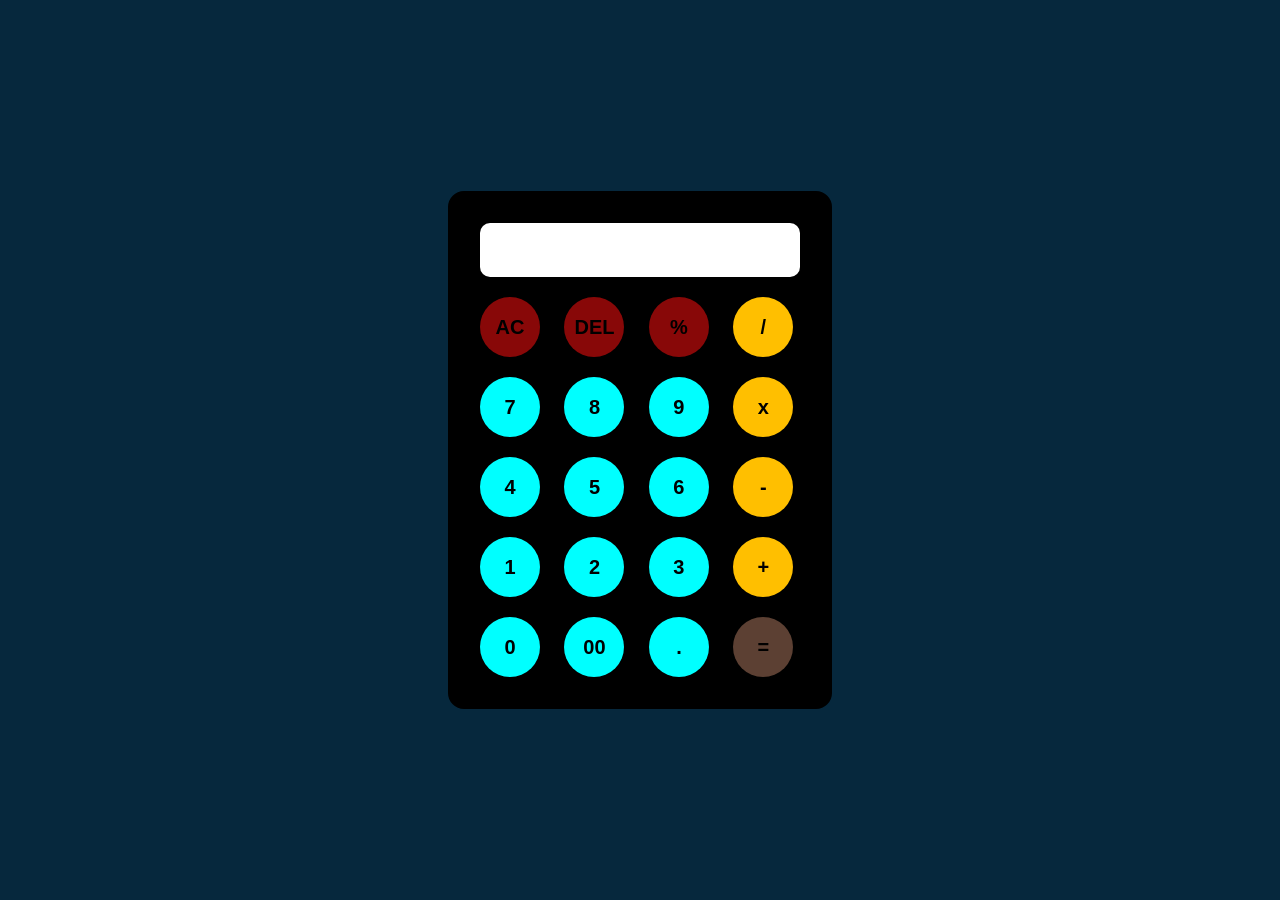
==== Calculator/index.html @ 6ae03a4c "Add files via upload" ====
<!DOCTYPE html>
<html lang="en">
<head>
  <meta charset="UTF-8" />
  <meta name="viewport" content="width=device-width, initial-scale=1.0" />
  <title>Calculator</title>
  <link rel="stylesheet" href="style.css" />
</head>
<body>
  <main>
    <div id="container">
      <div id="hello">
        <input type="text" name="Calci" id="in" readonly/>
      </div>
      <div class="btnline1">
        <button class="btn" id="AC">AC</button>
        <button class="btn" id="DEL">DEL</button>
        <button class="btn" id="percent">%</button>
        <button class="btn" id="divide">/</button>
      </div>
      <div class="btnline2">
        <button class="btn" id="7">7</button>
        <button class="btn" id="8">8</button>
        <button class="btn" id="9">9</button>
        <button class="btn" id="multiplication">x</button>
      </div>
      <div class="btnline3">
        <button class="btn" id="4">4</button>
        <button class="btn" id="5">5</button>
        <button class="btn" id="6">6</button>
        <button class="btn" id="substraction">-</button>
      </div>
      <div class="btnline4">
        <button class="btn" id="1">1</button>
        <button class="btn" id="2">2</button>
        <button class="btn" id="3">3</button>
        <button class="btn" id="addition">+</button>
      </div>
      <div class="btnline5">
        <button class="btn" id="0">0</button>
        <button class="btn" id="00">00</button>
        <button class="btn" id=".">.</button>
        <button class="btn" id="equal">=</button>
      </div>
    </div>
  </main>
  <script src="script.js"></script>
</body>
</html>
---- Calculator/style.css ----
@import url('https://fonts.googleapis.com/css2?family=Flow+Circular&family=Kanit:ital,wght@0,100;0,200;0,300;0,400;0,500;0,600;0,700;0,800;0,900;1,100;1,200;1,300;1,400;1,500;1,600;1,700;1,800;1,900&family=Martel+Sans:wght@200;300;400;600;700;800;900&family=Noto+Sans+Math&family=Noto+Sans:ital,wght@0,100..900;1,100..900&family=Oswald:wght@200..700&family=Varela+Round&display=swap');
* {
  margin: 0;
  padding: 0;
  box-sizing: border-box;
  font-family: Arial, sans-serif;
    font-weight: bold; /* Makes text bold */
}

body{
    width: 100vw;
    height: 100vh;
    display: flex;
    justify-content: center;
    align-items: center;
    background-color: #06283d;
}

#container{
    border: 2px solid black;
    padding: 20px;
    border-radius: 16px;
    background-color: black ;
    gap: 10px;
   
}
input{
    width: 320px;
    border: none;
    margin: 10px;
    padding: 10px 56px;
    border-radius: 10px;
    font-size: 30px ;
    text-align: right;
    cursor: pointer;
}
.btn{
    border: none;
    width: 60px;
    height: 60px;
    margin: 10px;
    font-size: 20px; 
    background-color: #00FFFF; 
    border-radius: 50%;
    cursor: pointer;
    transition: all 0.5s; 
}
.btn:hover{
    border-radius: 10px;
}

#divide , #multiplication , #addition , #substraction{
    background-color: #FFBF00;
}
#equal{
    background-color: #5C4033;
}
#AC,#DEL,#percent{
    background-color: #880808;
}
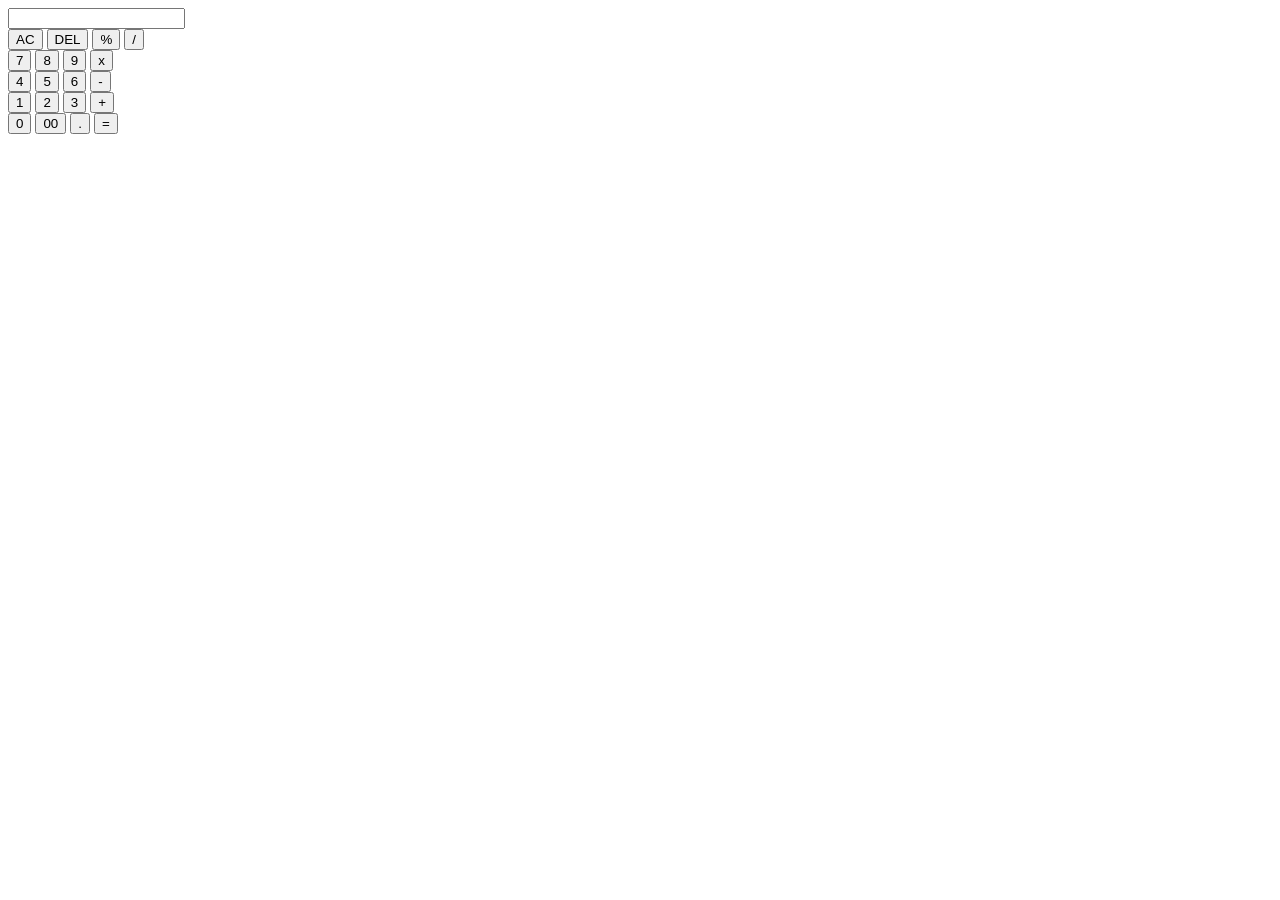
==== commit 7563ac0d: "Update index.html" ====
--- a/Calculator/index.html
+++ b/Calculator/index.html
@@ -4,7 +4,7 @@
   <meta charset="UTF-8" />
   <meta name="viewport" content="width=device-width, initial-scale=1.0" />
   <title>Calculator</title>
-  <link rel="stylesheet" href="style.css" />
+  <link rel="stylesheet" href="calculator/style.css" />
 </head>
 <body>
   <main>
@@ -44,6 +44,6 @@
       </div>
     </div>
   </main>
-  <script src="script.js"></script>
+  <script src="calculator/script.js"></script>
 </body>
 </html>
